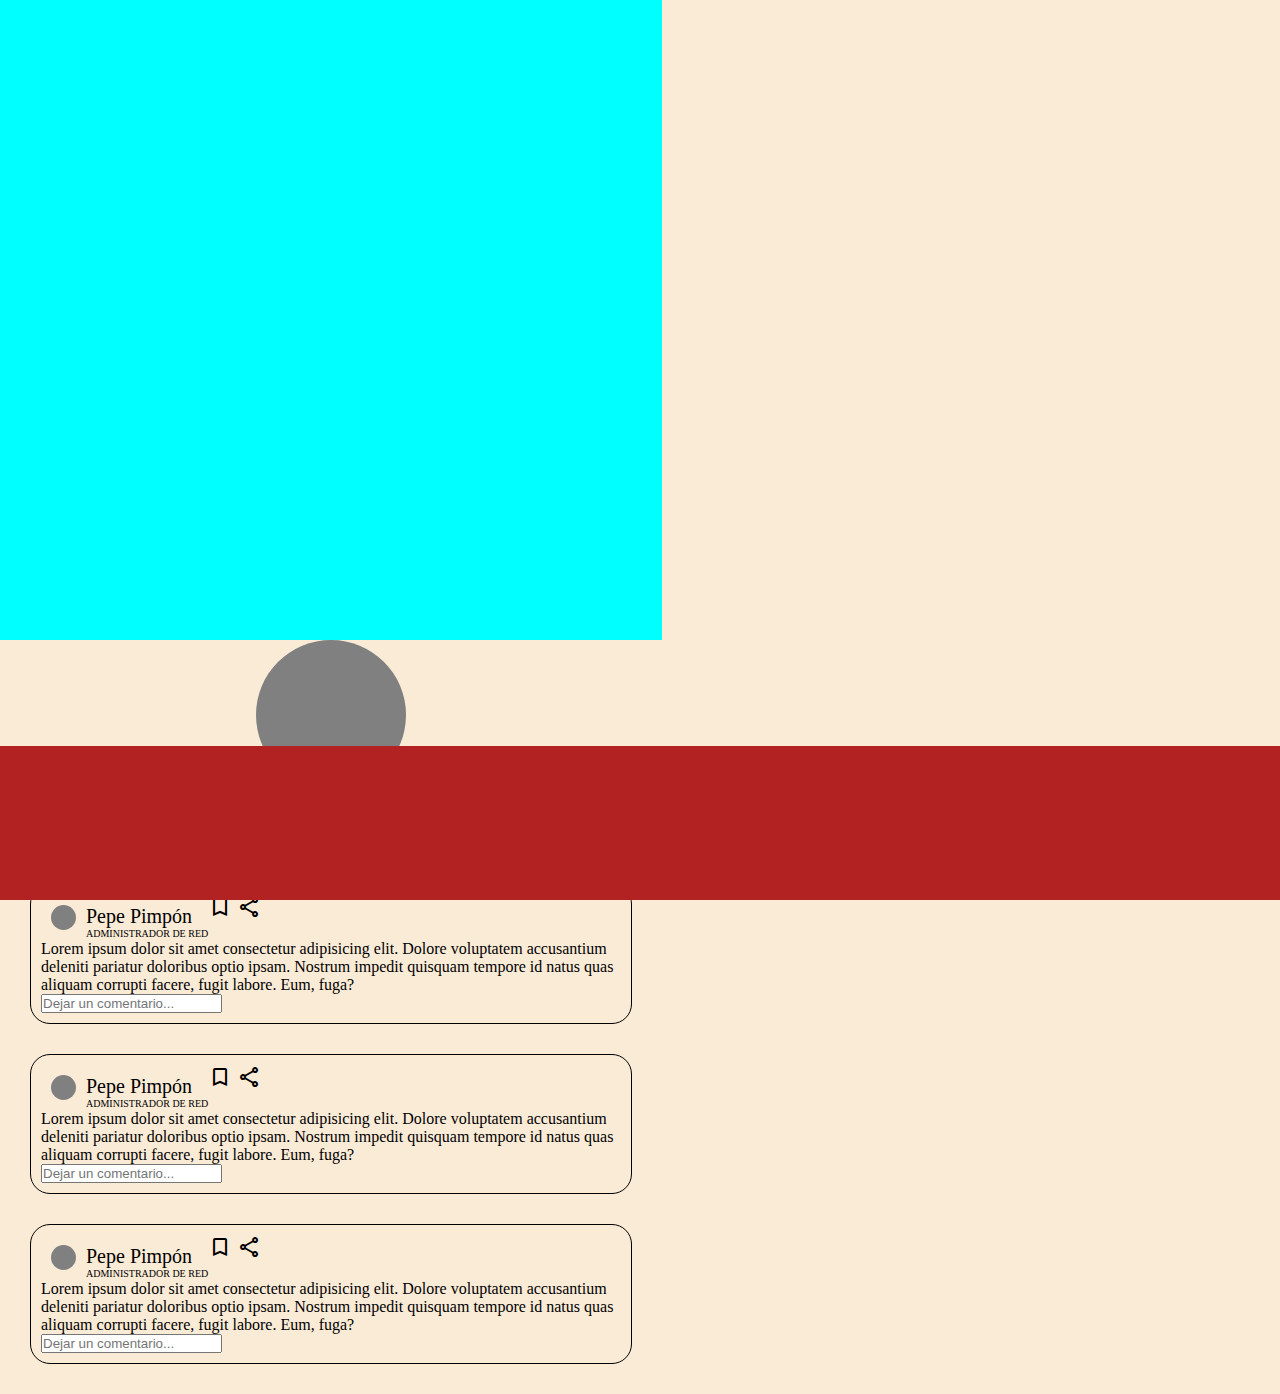
==== Evaluacion/index.html @ 01b9bfb8 "new files" ====
<!DOCTYPE html>
<html lang="es">
<head>
    <meta charset="UTF-8">
    <meta http-equiv="X-UA-Compatible" content="IE=edge">
    <meta name="viewport" content="width=device-width, initial-scale=1.0">
    <link rel="stylesheet" href="https://fonts.googleapis.com/css2?family=Material+Symbols+Outlined:opsz,wght,FILL,GRAD@20..48,100..700,0..1,-50..200" />
    <link rel="stylesheet" href="CSS/index.css" type="text/css">
    <title>Evaluacion</title>
</head>
<body>
    <header>

    </header>
    <div class="perfil">
        <div class="foto">
            
        </div>
        <div class="nombre">
            Nicolás Breton
        </div>
    </div>
    <br>
    <span>MENSAJES</span>
    <div class="posts">
        <div class="carta">
            <div class="foto"></div>
            <div class="nombre">
                <p class="name">Pepe Pimpón</p>
                <p class="esp">ADMINISTRADOR DE RED</p></div>
            <div class="detalles">
                <span class="material-symbols-outlined">bookmark</span>
                <span class="material-symbols-outlined">share</span>
            </div>
            <div class="art"> Lorem ipsum dolor sit amet consectetur adipisicing elit. Dolore voluptatem accusantium deleniti pariatur doloribus optio ipsam. Nostrum impedit quisquam tempore id natus quas aliquam corrupti facere, fugit labore. Eum, fuga?</div>
            <div class="comen">
                <input type="text" name="comentario" placeholder="Dejar un comentario...">
            </div>
        </div>
        <div class="carta">
            <div class="foto"></div>
            <div class="nombre">
                <p class="name">Pepe Pimpón</p>
                <p class="esp">ADMINISTRADOR DE RED</p></div>
            <div class="detalles">
                <span class="material-symbols-outlined">bookmark</span>
                <span class="material-symbols-outlined">share</span>
            </div>
            <div class="art"> Lorem ipsum dolor sit amet consectetur adipisicing elit. Dolore voluptatem accusantium deleniti pariatur doloribus optio ipsam. Nostrum impedit quisquam tempore id natus quas aliquam corrupti facere, fugit labore. Eum, fuga?</div>
            <div class="comen">
                <input type="text" name="comentario" placeholder="Dejar un comentario...">
            </div>
        </div>
        <div class="carta">
            <div class="foto"></div>
            <div class="nombre">
                <p class="name">Pepe Pimpón</p>
                <p class="esp">ADMINISTRADOR DE RED</p></div>
            <div class="detalles">
                <span class="material-symbols-outlined">bookmark</span>
                <span class="material-symbols-outlined">share</span>
            </div>
            <div class="art"> Lorem ipsum dolor sit amet consectetur adipisicing elit. Dolore voluptatem accusantium deleniti pariatur doloribus optio ipsam. Nostrum impedit quisquam tempore id natus quas aliquam corrupti facere, fugit labore. Eum, fuga?</div>
            <div class="comen">
                <input type="text" name="comentario" placeholder="Dejar un comentario...">
            </div>
        </div>
    </div>


    <footer>
   
    </footer>
</body>
</html>
---- Evaluacion/CSS/index.css ----
*{
    margin: 0;
    padding: 0;
}

body{
    background-color:antiquewhite;
    width: 662px;
}

header{
    background-color: aqua;
    height: 50vw;
}
footer{
    background-color: firebrick;
    position: fixed;
    bottom: 0;
    height: 12vw;
    width: 100%;
}

/*/----------------PERFIL----------------/*/
.perfil{
    display: flex;
    align-items: center;
    flex-direction: column;
}
.foto{
    background-color: gray;
    height: 150px;
    width: 150px;
    border-radius: 60%;
    align-content: center;
}
.nombre{
    margin-top: 10px;
    font-size: 25px;
}


/*/----------------POSTS----------------/*/
.posts{
    margin: 20px 30px;
}
.carta{
    border: solid 1px;
    border-radius: 20px;
    position: relative;
    height:max-content;
    display: flex;
    /* flex-direction: row; */
    flex-wrap: wrap;
    margin-bottom: 30px;
    padding: 10px;
    
}
.carta .foto{
    background-color: gray;
    border-radius: 100px;
    height: 25px;
    width: 25px;
    margin: 10px;
}

.nombre .name{
    font-size: 20px;
}
.nombre .esp{
    font-size: 10px;
}

.detalles{
    /* position:absolute;
    right: 0;
    top: 0; */
    font-size: 20px;
}
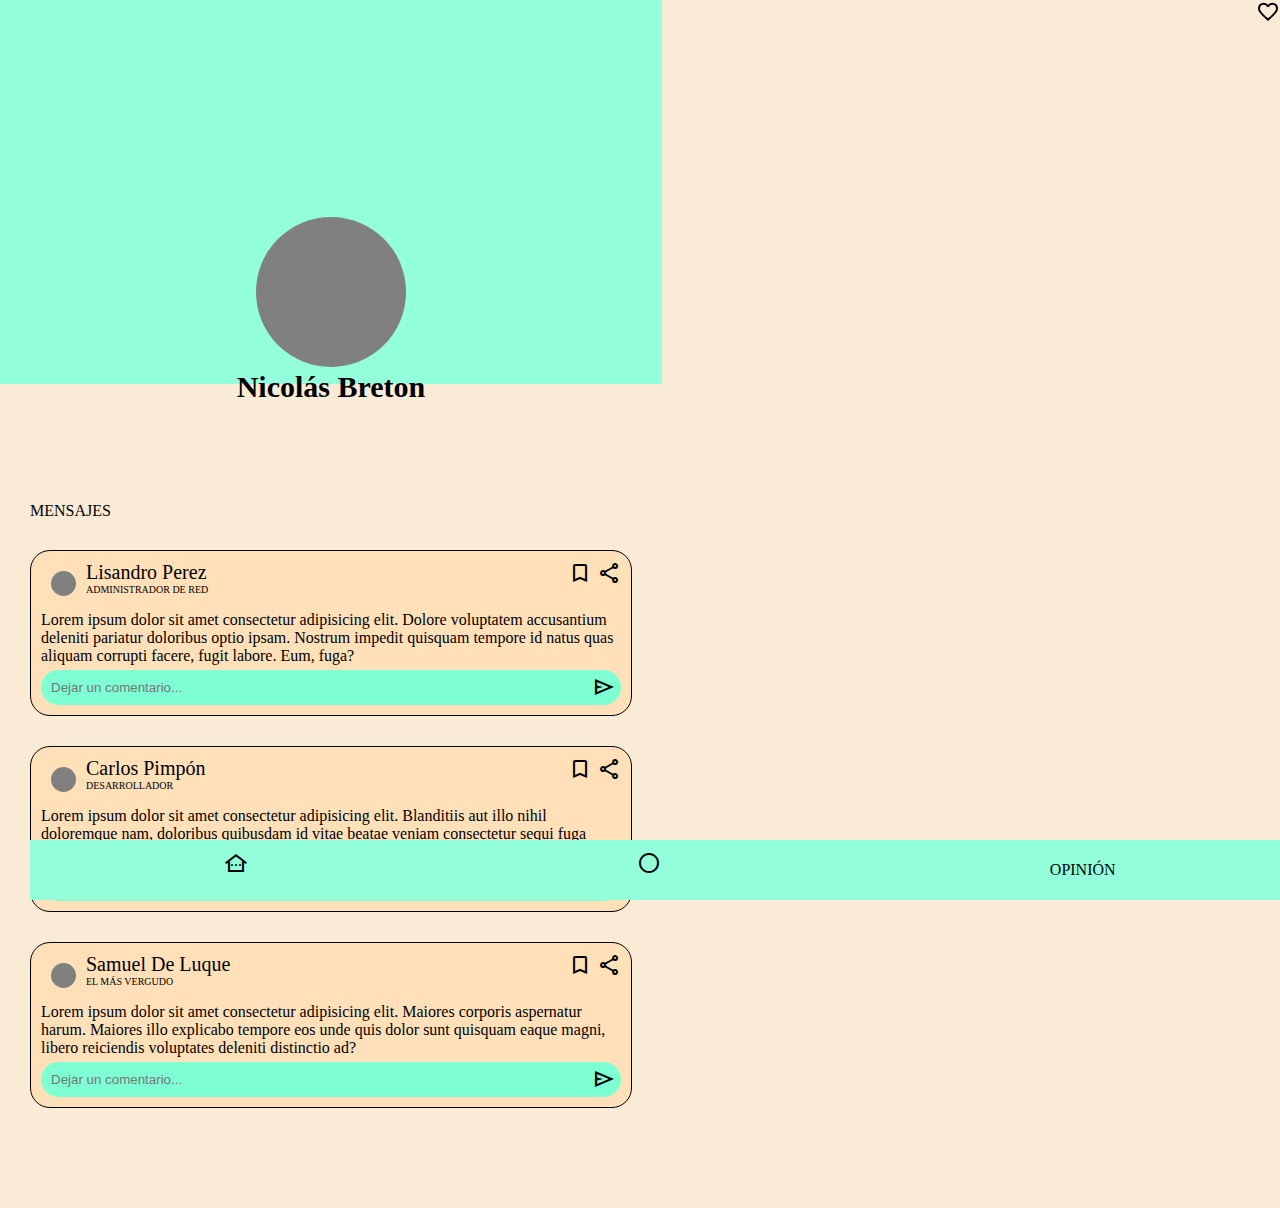
==== commit 4c3b0051: "casi finish" ====
--- a/Evaluacion/index.html
+++ b/Evaluacion/index.html
@@ -10,66 +10,94 @@
 </head>
 <body>
     <header>
-
-    </header>
-    <div class="perfil">
-        <div class="foto">
-            
+        
+        <span class="material-symbols-outlined cora">favorite</span>
+        <div class="perfil">
+            <div class="usuario">
+                
+            </div>
         </div>
         <div class="nombre">
-            Nicolás Breton
+            <h1>Nicolás Breton</h1>
         </div>
-    </div>
+    </header>
+    
+
+    
+    
     <br>
-    <span>MENSAJES</span>
+    
     <div class="posts">
+        <span>MENSAJES</span>
         <div class="carta">
-            <div class="foto"></div>
-            <div class="nombre">
-                <p class="name">Pepe Pimpón</p>
-                <p class="esp">ADMINISTRADOR DE RED</p></div>
+            <div class="personal">
+                <div class="papi">
+                    <div class="foto"></div>
+                    <div class="nuser">
+                    <p class="name">Lisandro Perez</p>
+                    <p class="esp">ADMINISTRADOR DE RED</p>
+                    </div>
+                </div>   
             <div class="detalles">
                 <span class="material-symbols-outlined">bookmark</span>
                 <span class="material-symbols-outlined">share</span>
             </div>
+        </div>
             <div class="art"> Lorem ipsum dolor sit amet consectetur adipisicing elit. Dolore voluptatem accusantium deleniti pariatur doloribus optio ipsam. Nostrum impedit quisquam tempore id natus quas aliquam corrupti facere, fugit labore. Eum, fuga?</div>
             <div class="comen">
-                <input type="text" name="comentario" placeholder="Dejar un comentario...">
+                <input type="text" name="comentario" placeholder="Dejar un comentario..."  class="comen">
+                <span class="material-symbols-outlined">send</span>
             </div>
         </div>
+        
         <div class="carta">
-            <div class="foto"></div>
-            <div class="nombre">
-                <p class="name">Pepe Pimpón</p>
-                <p class="esp">ADMINISTRADOR DE RED</p></div>
+            <div class="personal">
+                <div class="papi">
+                    <div class="foto"></div>
+                    <div class="nuser">
+                    <p class="name">Carlos Pimpón</p>
+                    <p class="esp">DESARROLLADOR</p>
+                    </div>
+                </div>   
             <div class="detalles">
                 <span class="material-symbols-outlined">bookmark</span>
                 <span class="material-symbols-outlined">share</span>
             </div>
-            <div class="art"> Lorem ipsum dolor sit amet consectetur adipisicing elit. Dolore voluptatem accusantium deleniti pariatur doloribus optio ipsam. Nostrum impedit quisquam tempore id natus quas aliquam corrupti facere, fugit labore. Eum, fuga?</div>
+        </div>
+            <div class="art"> Lorem ipsum dolor sit amet consectetur adipisicing elit. Blanditiis aut illo nihil doloremque nam, doloribus quibusdam id vitae beatae veniam consectetur sequi fuga fugiat magni, molestiae voluptatem ullam odit. Error? </div>
             <div class="comen">
-                <input type="text" name="comentario" placeholder="Dejar un comentario...">
+                <input type="text" name="comentario" placeholder="Dejar un comentario..."  class="comen">
+                <span class="material-symbols-outlined">send</span>
             </div>
         </div>
+        
         <div class="carta">
-            <div class="foto"></div>
-            <div class="nombre">
-                <p class="name">Pepe Pimpón</p>
-                <p class="esp">ADMINISTRADOR DE RED</p></div>
+            <div class="personal">
+                <div class="papi">
+                    <div class="foto"></div>
+                    <div class="nuser">
+                    <p class="name">Samuel De Luque</p>
+                    <p class="esp">EL MÁS VERGUDO</p>
+                    </div>
+                </div>   
             <div class="detalles">
                 <span class="material-symbols-outlined">bookmark</span>
                 <span class="material-symbols-outlined">share</span>
             </div>
-            <div class="art"> Lorem ipsum dolor sit amet consectetur adipisicing elit. Dolore voluptatem accusantium deleniti pariatur doloribus optio ipsam. Nostrum impedit quisquam tempore id natus quas aliquam corrupti facere, fugit labore. Eum, fuga?</div>
+        </div>
+            <div class="art">Lorem ipsum dolor sit amet consectetur adipisicing elit. Maiores corporis aspernatur harum. Maiores illo explicabo tempore eos unde quis dolor sunt quisquam eaque magni, libero reiciendis voluptates deleniti distinctio ad?</div>
             <div class="comen">
-                <input type="text" name="comentario" placeholder="Dejar un comentario...">
+                <input type="text" name="comentario" placeholder="Dejar un comentario..."  class="comen">
+                
+                <span class="material-symbols-outlined" >send</span>
             </div>
         </div>
-    </div>
 
-
-    <footer>
-   
-    </footer>
+    
 </body>
+<footer>
+    <a href=""><span class="material-symbols-outlined">other_houses</span></a>
+    <a href=""><span class="material-symbols-outlined">circle</span></a>
+    <a href="">OPINIÓN</a>    
+</footer>
 </html>--- a/Evaluacion/CSS/index.css
+++ b/Evaluacion/CSS/index.css
@@ -7,44 +7,56 @@
 body{
     background-color:antiquewhite;
     width: 662px;
+    /* padding: 5px; */
 }
 
 header{
-    background-color: aqua;
-    height: 50vw;
+    /* position: absolute; */
+    background-color: #93ffdb;
+    height: 30vw;
+    display: flex;
+    justify-content: center;
+    align-items: center;
+    
 }
-footer{
-    background-color: firebrick;
-    position: fixed;
-    bottom: 0;
-    height: 12vw;
-    width: 100%;
-}
+
 
 /*/----------------PERFIL----------------/*/
 .perfil{
+    /* position: relative; */
+    position: absolute;
+    /* bottom: -9px;
+    top: 10px; */
     display: flex;
     align-items: center;
     flex-direction: column;
+    margin: auto;
 }
-.foto{
+.usuario{
+    position: relative;
+    bottom: -9px;
+    top: 100px;
     background-color: gray;
     height: 150px;
     width: 150px;
     border-radius: 60%;
-    align-content: center;
+    /* align-content: center; */
 }
 .nombre{
     margin-top: 10px;
-    font-size: 25px;
+    font-size: 15px;
+    position: relative;
+    bottom: -9px;
+    top: 190px;
 }
 
 
 /*/----------------POSTS----------------/*/
 .posts{
-    margin: 20px 30px;
+    margin: 100px 30px;
 }
 .carta{
+    background-color: rgb(255 224 185);
     border: solid 1px;
     border-radius: 20px;
     position: relative;
@@ -52,7 +64,7 @@
     display: flex;
     /* flex-direction: row; */
     flex-wrap: wrap;
-    margin-bottom: 30px;
+    margin: 30px 0;
     padding: 10px;
     
 }
@@ -63,11 +75,20 @@
     width: 25px;
     margin: 10px;
 }
-
-.nombre .name{
+.carta .personal{
+    width: 100%;
+    display: flex;
+    flex-direction: row;
+    justify-content: space-between;
+    margin-bottom: 5px;
+}
+.personal .papi{
+    display: flex;
+}
+.papi .nuser .name{
     font-size: 20px;
 }
-.nombre .esp{
+.papi .nuser .esp{
     font-size: 10px;
 }
 
@@ -77,3 +98,51 @@
     top: 0; */
     font-size: 20px;
 }
+.art{
+    margin-bottom: 5px;
+}
+.comen{
+    width: 100%;
+    display: flex;
+    align-content: center;
+    justify-content: space-between;
+}
+.comen{
+    border: 0;
+    background-color: aquamarine;
+    border-radius: 50px;
+    padding: 5px;
+}
+
+/*/----------------EXTRA----------------/*/
+
+.cora{
+    position: fixed;
+    top: 0;
+    right: 0;
+}
+
+/*/----------------FOOTER----------------/*/
+
+footer{
+    background-color:#93ffdb;
+    position: fixed;
+    bottom: 0;
+    width: 100%;
+    height: 60px;
+    display: flex;
+    justify-content: space-around;
+    align-items: center;
+    text-decoration: none;
+}
+footer a:active, footer a:link, footer a:visited{
+    text-decoration: none;
+    height: 60px;
+    line-height: 60px;
+    color: rgb(3, 3, 3);
+}
+footer a:hover{
+    border-top: solid 4px aquamarine;
+    color: black;
+    height: 56px;
+}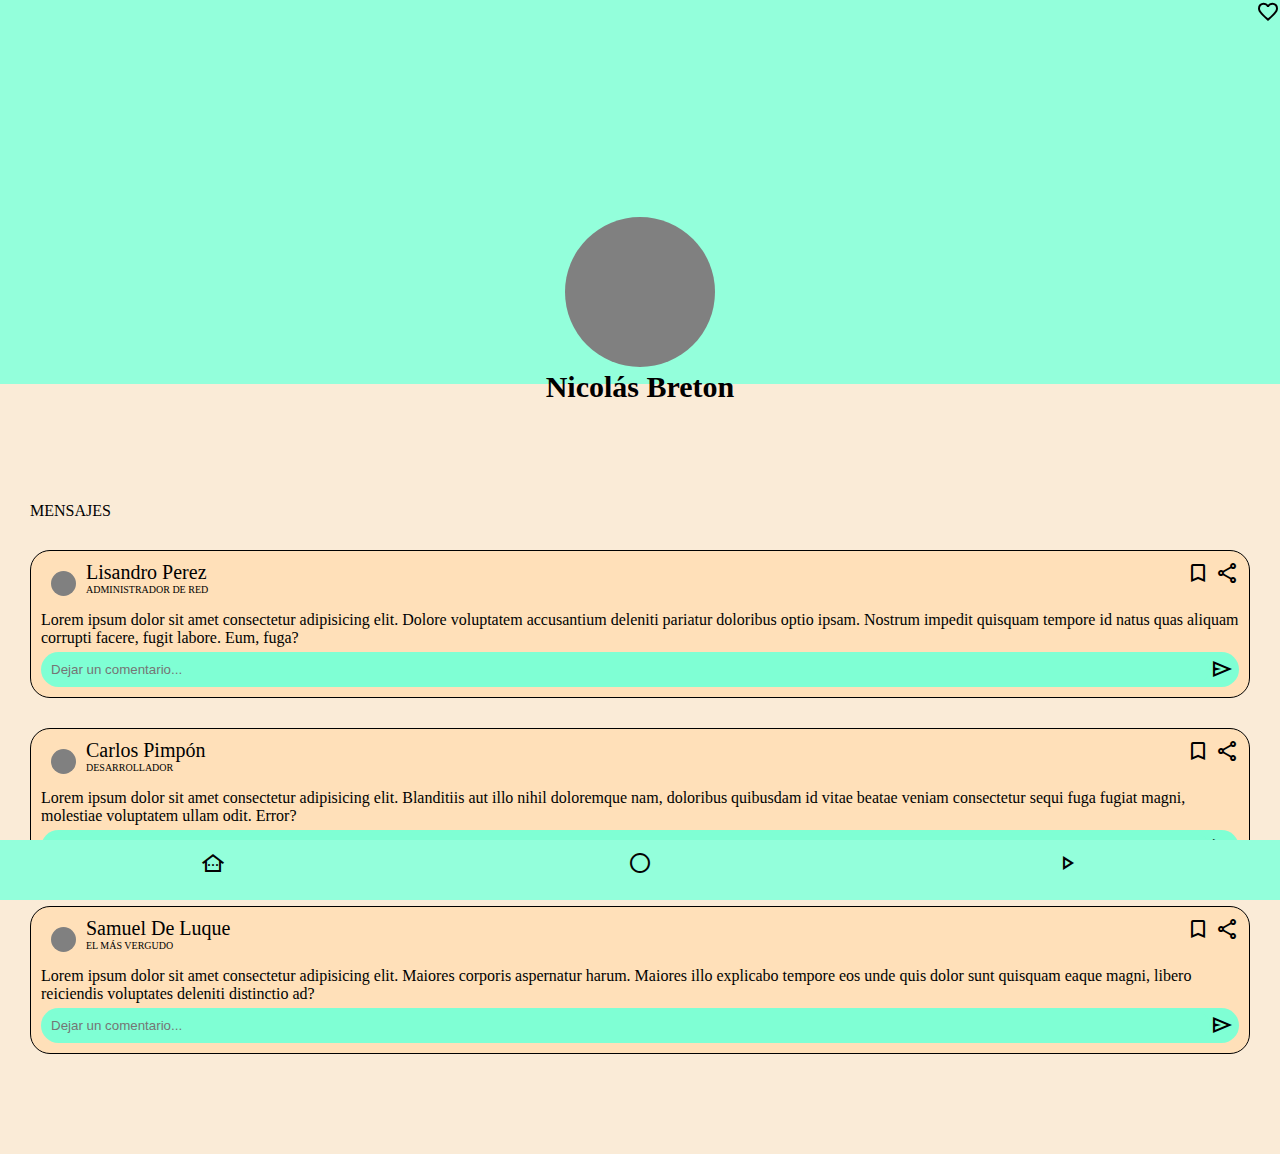
==== commit f5e95028: "finiquitadoprueba" ====
--- a/Evaluacion/index.html
+++ b/Evaluacion/index.html
@@ -98,6 +98,6 @@
 <footer>
     <a href=""><span class="material-symbols-outlined">other_houses</span></a>
     <a href=""><span class="material-symbols-outlined">circle</span></a>
-    <a href="">OPINIÓN</a>    
+    <a href=""><span class="material-symbols-outlined">play_arrow</span></a>    
 </footer>
 </html>--- a/Evaluacion/CSS/index.css
+++ b/Evaluacion/CSS/index.css
@@ -2,11 +2,11 @@
 *{
     margin: 0;
     padding: 0;
+    box-sizing: border-box;
 }
 
 body{
     background-color:antiquewhite;
-    width: 662px;
     /* padding: 5px; */
 }
 
@@ -134,12 +134,14 @@
     justify-content: space-around;
     align-items: center;
     text-decoration: none;
+    left: 0px;
 }
 footer a:active, footer a:link, footer a:visited{
     text-decoration: none;
     height: 60px;
     line-height: 60px;
     color: rgb(3, 3, 3);
+
 }
 footer a:hover{
     border-top: solid 4px aquamarine;
